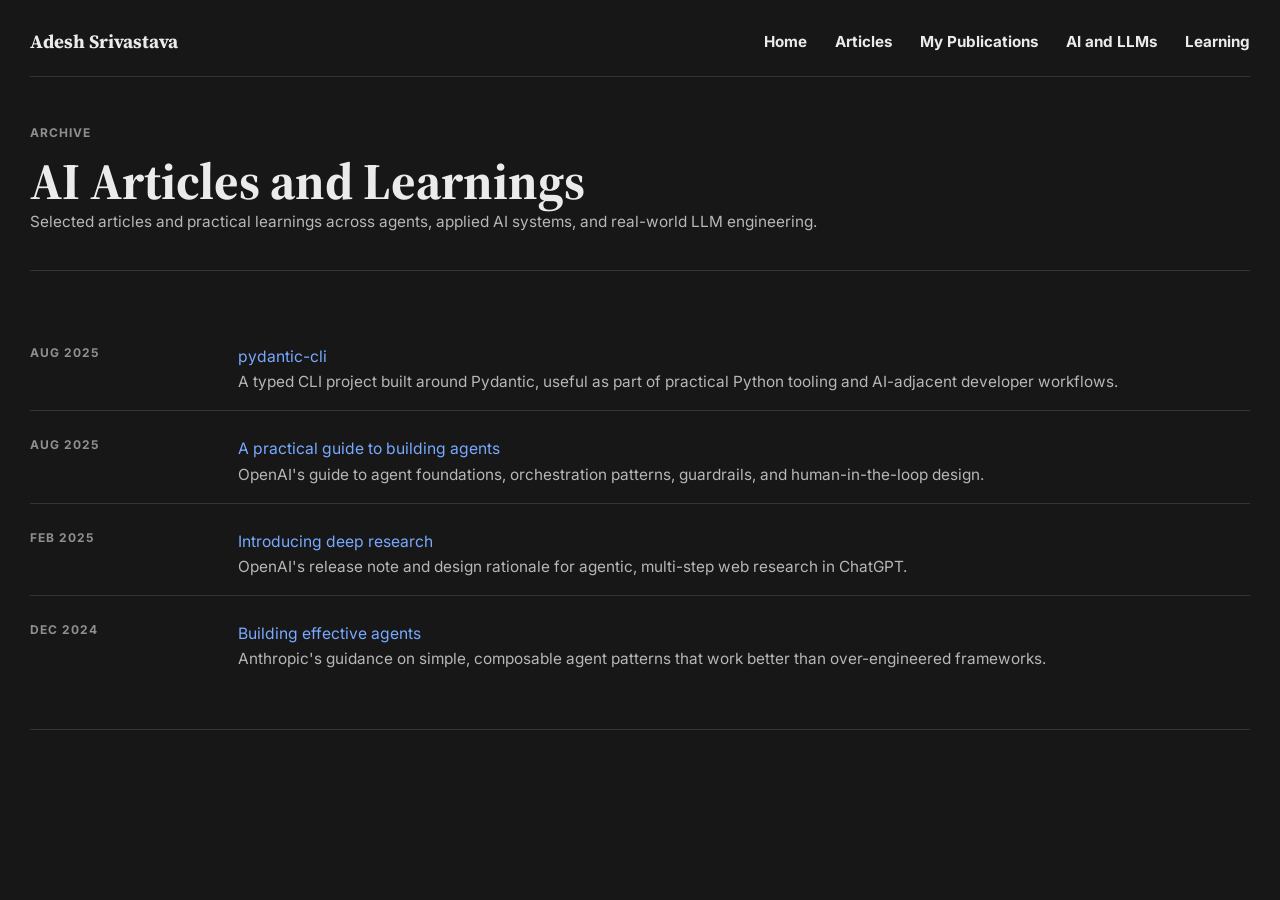
==== ai.html @ 5f396d6b "Initial portfolio site" ====
<!DOCTYPE html>
<html lang="en">
  <head>
    <meta charset="UTF-8" />
    <meta name="viewport" content="width=device-width, initial-scale=1.0" />
    <title>AI Archive | Adesh</title>
    <link rel="preconnect" href="https://fonts.googleapis.com" />
    <link rel="preconnect" href="https://fonts.gstatic.com" crossorigin />
    <link
      href="https://fonts.googleapis.com/css2?family=Source+Serif+4:opsz,wght@8..60,600;8..60,700&family=Inter:wght@400;500;600;700&display=swap"
      rel="stylesheet"
    />
    <link rel="stylesheet" href="./styles.css" />
  </head>
  <body data-page="ai">
    <div class="site-shell">
      <header class="site-header">
        <div class="header-row">
          <a class="brand" href="./index.html" id="brand-name"></a>
          <nav class="site-nav" aria-label="Primary">
            <a href="./index.html">Home</a>
            <a href="./articles.html">Articles</a>
            <a href="./reading.html">My Publications</a>
            <a href="./ai.html">AI and LLMs</a>
            <a href="./learning.html">Learning</a>
          </nav>
        </div>
      </header>

      <main>
        <section class="archive-hero">
          <p class="section-label">Archive</p>
          <h1 id="archive-title">AI Articles and Learnings</h1>
          <p class="archive-intro" id="archive-intro"></p>
        </section>
        <section class="section archive-section">
          <div class="archive-list" id="archive-list"></div>
        </section>
      </main>
    </div>

    <script src="./data.js"></script>
    <script src="./archive.js"></script>
  </body>
</html>
---- styles.css ----
:root {
  --bg: #171717;
  --bg-elevated: #1f1f1f;
  --bg-soft: #232323;
  --line: #343434;
  --text: #ebebeb;
  --muted: #b7b7b7;
  --muted-soft: #8f8f8f;
  --link: #78a9ff;
  --accent: #f06d63;
  --max-width: 1220px;
}

* {
  box-sizing: border-box;
}

html {
  scroll-behavior: smooth;
}

body {
  margin: 0;
  background: var(--bg);
  color: var(--text);
  font-family: "Inter", sans-serif;
  -webkit-font-smoothing: antialiased;
  overflow-x: hidden;
}

a {
  color: var(--link);
  text-decoration: none;
}

a:hover {
  text-decoration: underline;
}

.site-shell {
  width: min(calc(100% - 40px), var(--max-width));
  margin: 0 auto;
}

.site-header {
  border-bottom: 1px solid var(--line);
  padding: 28px 0 22px;
}

.header-row {
  display: flex;
  align-items: center;
  justify-content: space-between;
  gap: 24px;
}

.brand {
  color: var(--text);
  font-family: "Source Serif 4", serif;
  font-size: 1.18rem;
  font-weight: 700;
}

.site-nav {
  display: flex;
  flex-wrap: wrap;
  gap: 28px;
}

.site-nav a {
  color: var(--text);
  font-size: 0.95rem;
  font-weight: 700;
}

.hero,
.archive-hero {
  padding: 48px 0 34px;
  border-bottom: 1px solid var(--line);
}

.hero {
  display: grid;
  grid-template-columns: minmax(0, 1.45fr) minmax(250px, 0.8fr);
  gap: 56px;
  align-items: end;
}

.hero-role,
.section-label,
.item-meta,
.learning-label {
  margin: 0 0 14px;
  color: var(--muted-soft);
  font-size: 0.75rem;
  font-weight: 700;
  letter-spacing: 0.08em;
  text-transform: uppercase;
}

.hero h1,
.archive-hero h1,
.section h2,
.site-footer h3,
.note-card h3,
.learning-card h3 {
  margin: 0;
  font-family: "Source Serif 4", serif;
}

.hero h1,
.archive-hero h1 {
  max-width: none;
  font-size: clamp(2.1rem, 4.2vw, 3.2rem);
  line-height: 1.08;
  white-space: nowrap;
}

.hero-accent {
  margin: 26px 0 0;
  color: var(--text);
  font-family: "Source Serif 4", serif;
  font-size: clamp(1.1rem, 1.9vw, 1.45rem);
  line-height: 1.25;
}

.hero-summary {
  margin-top: 34px;
  max-width: 46rem;
}

.hero-summary p,
.archive-intro,
.section-intro,
.list-item-subtitle,
.learning-card p,
.note-card p,
.footer-bottom p {
  margin: 0;
  color: var(--muted);
  font-size: 0.96rem;
  line-height: 1.75;
}

.hero-summary p + p {
  margin-top: 16px;
}

.hero-side {
  align-self: end;
  justify-self: start;
  padding-top: 12px;
  margin-top: auto;
}

.link-list,
.footer-links {
  display: grid;
  gap: 12px;
  margin-top: 18px;
}

.link-list-inline,
.footer-links-inline {
  display: flex;
  flex-wrap: wrap;
  gap: 24px;
  align-items: center;
}

.link-list a,
.footer-links a {
  color: var(--text);
  font-size: 0.97rem;
}

.section {
  padding: 42px 0;
  border-bottom: 1px solid var(--line);
}

.hero + .section,
.archive-hero + .section {
  margin-top: 18px;
}

.dual-column {
  display: grid;
  grid-template-columns: repeat(2, minmax(0, 1fr));
  gap: 88px;
}

.section-head {
  display: flex;
  align-items: baseline;
  justify-content: space-between;
  gap: 16px;
}

.block-head {
  margin-bottom: 24px;
}

.block-head .section-label {
  margin-bottom: 12px;
}

.section h2 {
  font-size: 1.45rem;
  line-height: 1.16;
}

.section-head + .section-intro {
  margin-top: 14px;
}

.compact-list,
.archive-list,
.footer-links {
  display: grid;
  gap: 12px;
}

.section-intro + .compact-list,
.archive-intro + .archive-list {
  margin-top: 18px;
}

.list-item,
.archive-item {
  display: grid;
  grid-template-columns: 180px minmax(0, 1fr);
  gap: 28px;
  align-items: start;
  padding: 6px 0;
}

.list-item-title,
.archive-item-title {
  color: var(--link);
  font-size: 0.98rem;
  line-height: 1.55;
}

.archive-item {
  padding: 14px 0;
  border-bottom: 1px solid var(--line);
}

.archive-item:last-child {
  border-bottom: 0;
}

.learning-grid,
.note-grid {
  display: grid;
  grid-template-columns: repeat(3, minmax(0, 1fr));
  gap: 22px;
}

.learning-card,
.note-card {
  background: var(--bg-elevated);
  border: 1px solid var(--line);
  padding: 20px;
  min-width: 0;
}

.card-head {
  display: flex;
  align-items: baseline;
  justify-content: space-between;
  gap: 16px;
}

.card-head a {
  font-size: 0.92rem;
}

.learning-card h3,
.note-card h3,
.site-footer h3 {
  margin: 12px 0 18px;
  color: var(--text);
  font-size: 1.02rem;
  line-height: 1.35;
}

.learning-card ul,
.note-card ul {
  margin: 14px 0 0;
  padding-left: 18px;
  color: var(--muted);
}

.learning-card li,
.note-card li {
  margin-bottom: 10px;
  line-height: 1.65;
}

.site-footer {
  padding: 28px 0 32px;
  background: var(--bg-soft);
}

.contact-only {
  border-top: 1px solid var(--line);
}

.footer-contact-row {
  display: flex;
  align-items: center;
  justify-content: space-between;
  gap: 16px;
  flex-wrap: wrap;
  padding: 0 18px;
}

.footer-contact-row h3 {
  margin: 0;
}

.footer-contact-row .footer-links {
  margin-top: 0;
  flex: 1;
  min-width: 0;
}

.footer-contact-row .footer-links-inline {
  display: flex;
  flex-wrap: wrap;
  gap: 24px;
  align-items: center;
}

.footer-contact-row a {
  color: var(--text);
}

@media (max-width: 960px) {
  .site-shell {
    width: min(calc(100% - 28px), var(--max-width));
  }

  .hero,
  .dual-column,
  .learning-grid,
  .note-grid {
    grid-template-columns: 1fr;
  }

  .hero {
    gap: 28px;
  }

  .dual-column {
    gap: 40px;
  }

  .list-item,
  .archive-item {
    grid-template-columns: 150px minmax(0, 1fr);
    gap: 18px;
  }

  .card-head {
    flex-wrap: wrap;
  }

  .footer-contact-row {
    align-items: flex-start;
  }

  .footer-contact-row .footer-links-inline {
    gap: 14px 18px;
  }

  .hero h1,
  .archive-hero h1 {
    white-space: normal;
  }
}

@media (max-width: 720px) {
  .site-shell {
    width: min(calc(100% - 24px), var(--max-width));
  }

  .header-row,
  .section-head,
  .footer-contact-row {
    flex-direction: column;
    align-items: flex-start;
  }

  .site-nav {
    gap: 12px 16px;
  }

  .site-nav a,
  .list-item-title,
  .archive-item-title,
  .link-list a,
  .footer-links a {
    overflow-wrap: anywhere;
  }

  .link-list-inline,
  .footer-links-inline {
    gap: 12px 14px;
  }

  .list-item,
  .archive-item {
    grid-template-columns: 1fr;
    gap: 8px;
  }

  .dual-column {
    gap: 32px;
  }

  .learning-grid,
  .note-grid {
    grid-template-columns: 1fr;
    gap: 16px;
  }

  .learning-card,
  .note-card {
    padding: 18px;
  }

  .card-head {
    flex-direction: column;
    align-items: flex-start;
    gap: 10px;
  }

  .footer-contact-row .footer-links {
    width: 100%;
  }

  .footer-contact-row .footer-links-inline {
    flex-direction: column;
    align-items: flex-start;
    gap: 10px;
  }

  .footer-contact-row > a:last-child {
    margin-top: 6px;
  }

  .hero,
  .archive-hero,
  .section {
    padding: 34px 0;
  }
}

@media (max-width: 480px) {
  .site-shell {
    width: min(calc(100% - 18px), var(--max-width));
  }

  .site-header {
    padding: 18px 0 16px;
  }

  .brand {
    font-size: 1rem;
  }

  .site-nav {
    gap: 10px 14px;
  }

  .site-nav a {
    font-size: 0.88rem;
  }

  .hero,
  .archive-hero,
  .section {
    padding: 26px 0;
  }

  .hero h1,
  .archive-hero h1 {
    font-size: 2.15rem;
    line-height: 1.08;
  }

  .hero-accent {
    margin-top: 18px;
    font-size: 1rem;
  }

  .hero-summary {
    margin-top: 24px;
  }

  .hero-summary p,
  .archive-intro,
  .section-intro,
  .list-item-subtitle,
  .learning-card p,
  .note-card p {
    font-size: 0.92rem;
    line-height: 1.7;
  }

  .section h2 {
    font-size: 1.26rem;
  }

  .block-head {
    margin-bottom: 18px;
  }

  .section-intro + .compact-list,
  .archive-intro + .archive-list {
    margin-top: 14px;
  }

  .list-item,
  .archive-item {
    gap: 6px;
    padding: 4px 0;
  }

  .item-meta,
  .learning-label,
  .section-label,
  .hero-role {
    font-size: 0.7rem;
    margin-bottom: 10px;
  }

  .learning-card,
  .note-card {
    padding: 16px;
  }

  .learning-card h3,
  .note-card h3,
  .site-footer h3 {
    margin: 10px 0 14px;
    font-size: 0.98rem;
  }

  .learning-card ul,
  .note-card ul {
    padding-left: 16px;
  }

  .footer-contact-row {
    gap: 10px;
  }

  .footer-contact-row .footer-links-inline {
    gap: 8px;
  }

  .footer-contact-row a {
    font-size: 0.92rem;
  }
}
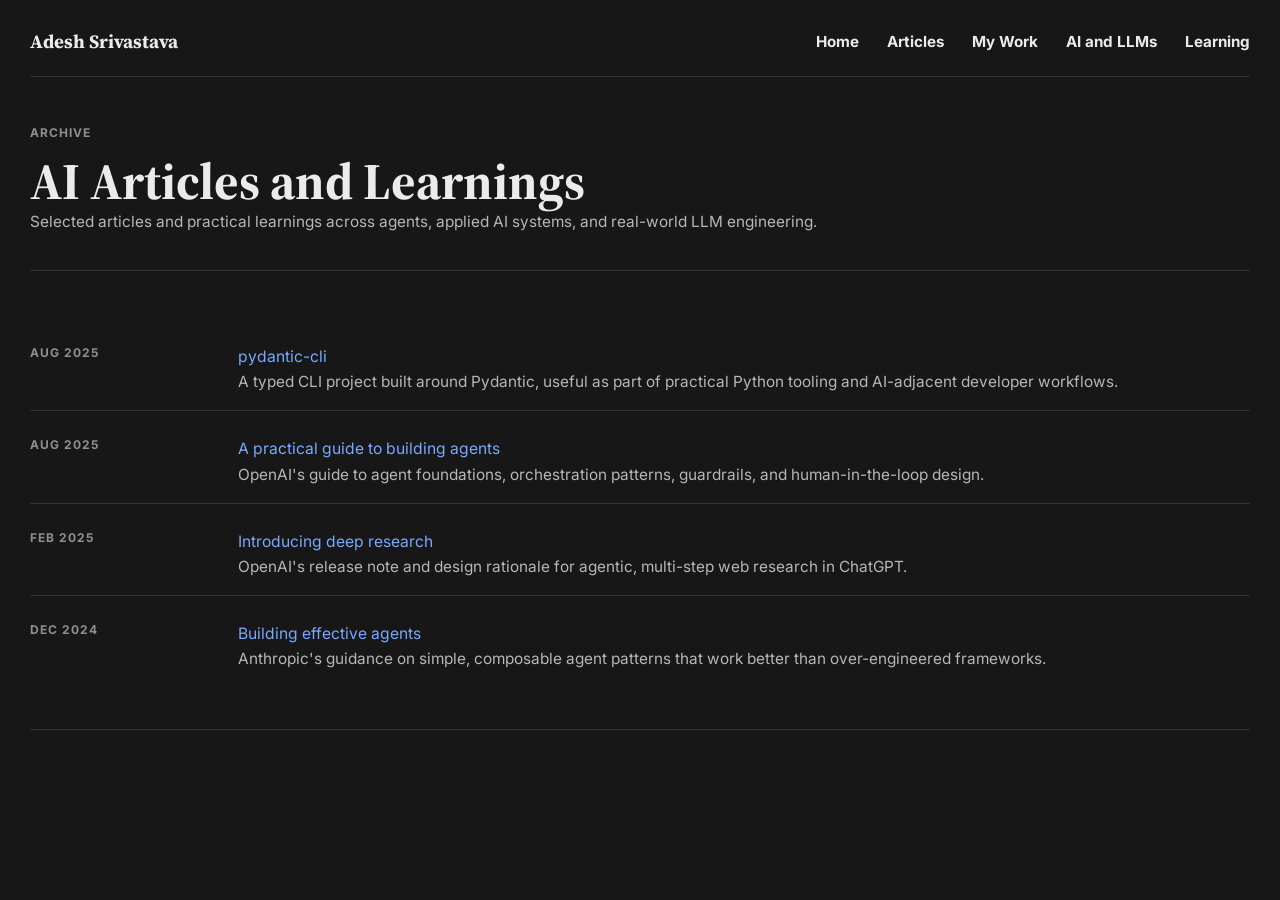
==== commit 2c814ea4: "Rename publications to work" ====
--- a/ai.html
+++ b/ai.html
@@ -20,7 +20,7 @@
           <nav class="site-nav" aria-label="Primary">
             <a href="./index.html">Home</a>
             <a href="./articles.html">Articles</a>
-            <a href="./reading.html">My Publications</a>
+            <a href="./reading.html">My Work</a>
             <a href="./ai.html">AI and LLMs</a>
             <a href="./learning.html">Learning</a>
           </nav>
